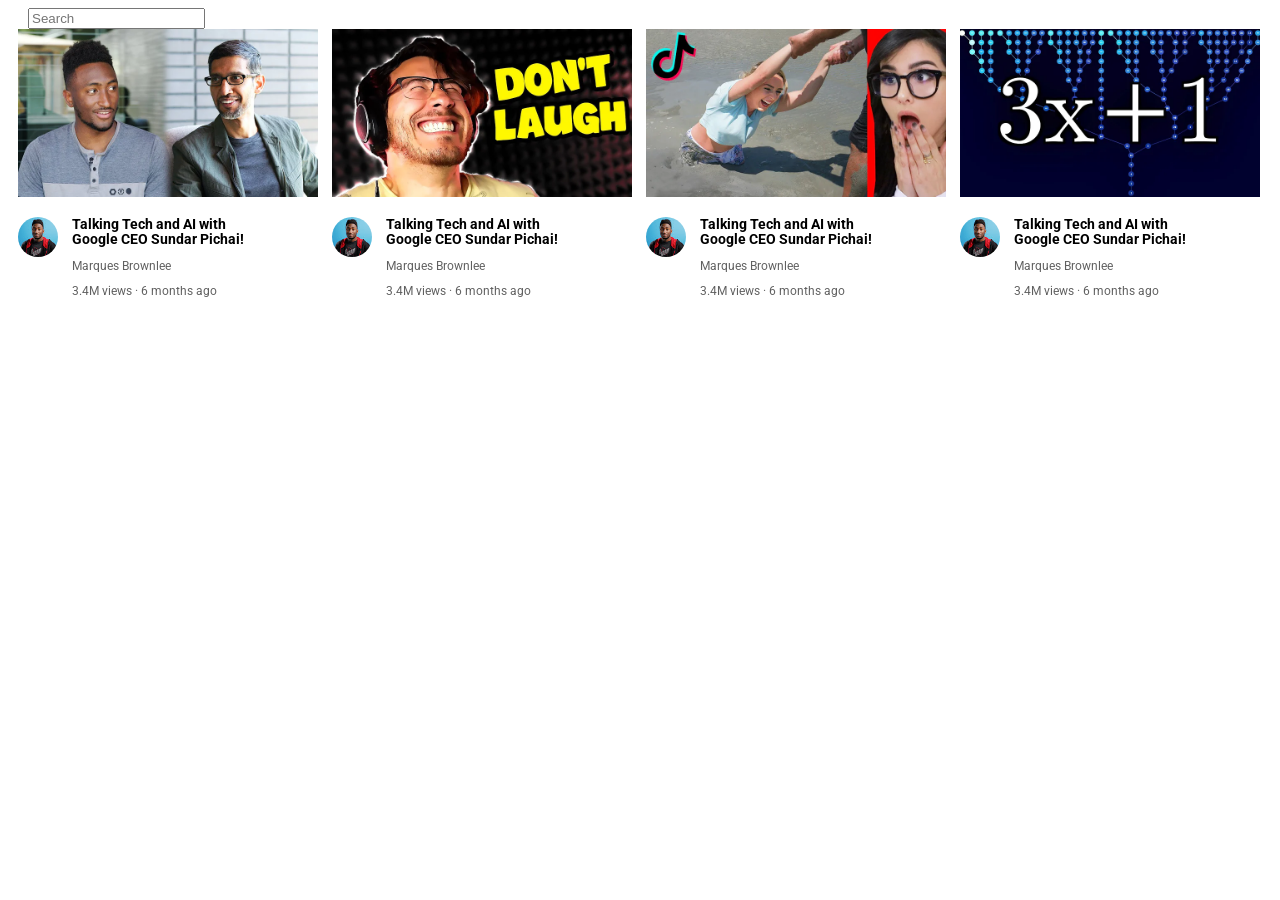
==== Youtube.html @ 8c88473f "cloned video container" ====
<!DOCTYPE html>
<html>

<head>
    <title> YouTube </title>
    <link rel="preconnect" href="https://fonts.googleapis.com">
<link rel="preconnect" href="https://fonts.gstatic.com" crossorigin>
<link href="https://fonts.googleapis.com/css2?family=Roboto:ital,wght@0,100;0,300;0,400;0,500;0,700;0,900;1,100;1,300;1,400;1,500;1,700;1,900&display=swap" rel="stylesheet">
    
    <style>
      p{
        font-family: 'Roboto'; 
        margin-top: 0px;
        margin-bottom: 0px;
      }
      .thumbnail{
        width: 300px;
        display: block;
      }
      .searchbar{
        margin-left: 20px;
        display: block;
      }
      .video-preview{
        width: 300px;
        display: inline-block;
        vertical-align: top;
        margin-left: 10px;
      }
      .video-title{
        margin-top: 0%;
        margin-bottom: 12px;
        font-size: 14px;
        font-weight: bold;
        line-height: 15px;
      }
      .profile{
        display: inline-block;
        width: 50px;
        vertical-align: top;
      }
      .video-info{
        display: inline-block;
        width: 200px;  
      }
      .pro-pic{
        width: 40px;
        border-radius: 50px;
      }
      .video-contain{
        margin-top: 20px;
      }
      .author, .views{
        font-size: 12px;
        margin-top: 0%;
        line-height: 15px;
        color: rgb(96,96,96);
      }
      .author{
        margin-bottom: 10px;
      }
    </style>
  
</head>

<body>
  <input class="searchbar" placeholder="Search">

  <div class="video-preview">
    <div> <img class="thumbnail" src="Youtube/into-to-html/thumbnail-1.webp" alt=""></div>
    <div class="video-contain">
      <div class="profile"> <img class="pro-pic" src="Youtube/into-to-html/channel-1.jpeg" alt=""></div>
      <div class="video-info"> 
        <p class="video-title">Talking Tech and AI with Google CEO Sundar Pichai!</p>
        <p class="author">Marques Brownlee</p>
        <p class="views"> 3.4M views · 6 months ago</p></div> 
      </div> 
  </div>

  <div class="video-preview">
    <div> <img class="thumbnail" src="Youtube/into-to-html/thumbnail-2.webp" alt=""></div>
    <div class="video-contain">
      <div class="profile"> <img class="pro-pic" src="Youtube/into-to-html/channel-1.jpeg" alt=""></div>
      <div class="video-info"> 
        <p class="video-title">Talking Tech and AI with Google CEO Sundar Pichai!</p>
        <p class="author">Marques Brownlee</p>
        <p class="views"> 3.4M views · 6 months ago</p></div> 
      </div> 
  </div>

<div class="video-preview">
    <div> <img class="thumbnail" src="Youtube/into-to-html/thumbnail-3.webp" alt=""></div>
    <div class="video-contain">
      <div class="profile"> <img class="pro-pic" src="Youtube/into-to-html/channel-1.jpeg" alt=""></div>
      <div class="video-info"> 
        <p class="video-title">Talking Tech and AI with Google CEO Sundar Pichai!</p>
        <p class="author">Marques Brownlee</p>
        <p class="views"> 3.4M views · 6 months ago</p></div> 
      </div> 
  </div>

  <div class="video-preview">
    <div> <img class="thumbnail" src="Youtube/into-to-html/thumbnail-4.webp" alt=""></div>
    <div class="video-contain">
      <div class="profile"> <img class="pro-pic" src="Youtube/into-to-html/channel-1.jpeg" alt=""></div>
      <div class="video-info"> 
        <p class="video-title">Talking Tech and AI with Google CEO Sundar Pichai!</p>
        <p class="author">Marques Brownlee</p>
        <p class="views"> 3.4M views · 6 months ago</p></div> 
      </div> 
  </div>

</body>
</html>
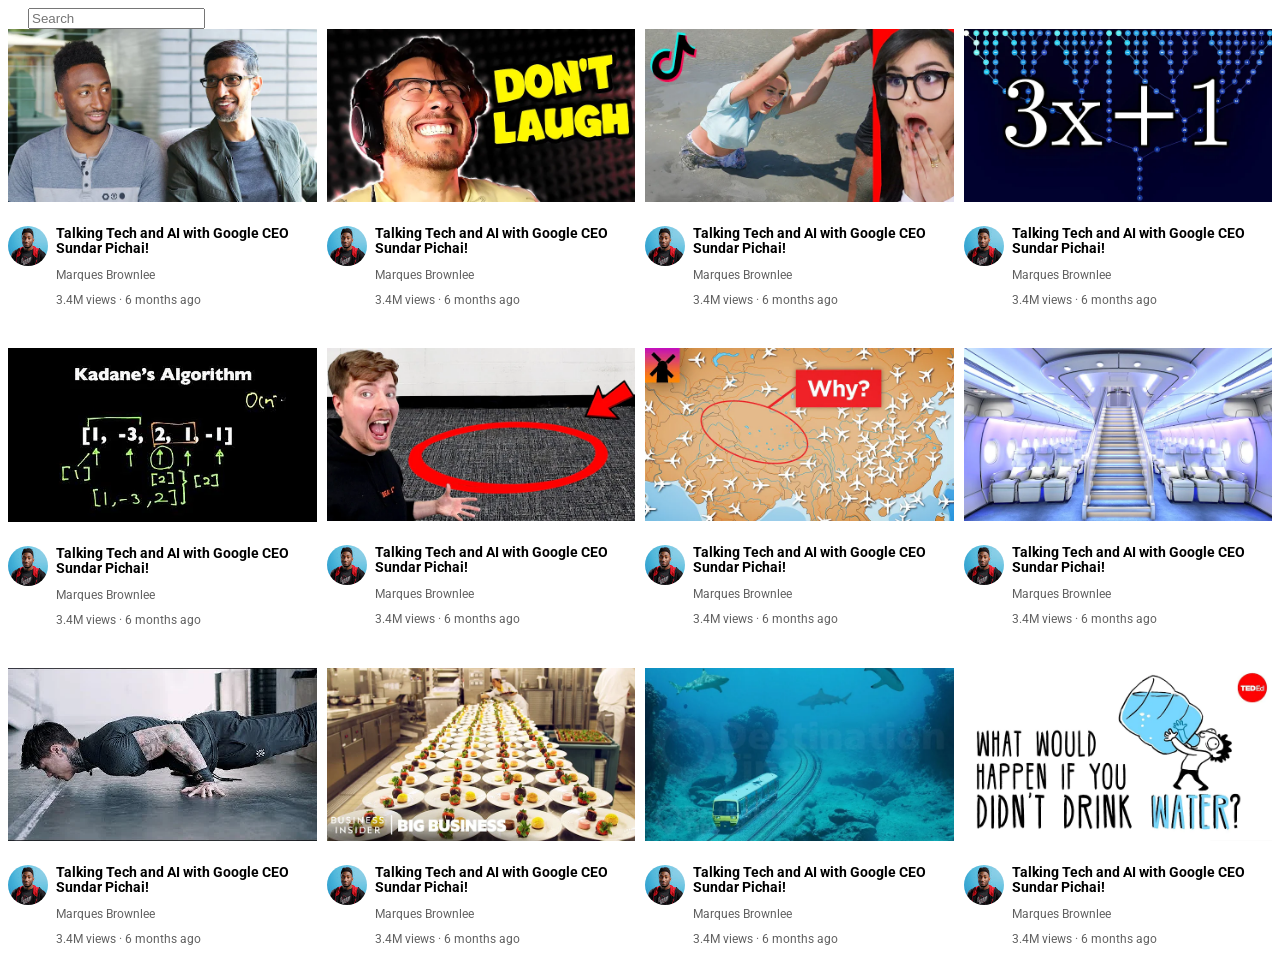
==== commit d57c5d36: "worked on CSS Grid" ====
--- a/Youtube.html
+++ b/Youtube.html
@@ -13,36 +13,19 @@
         margin-top: 0px;
         margin-bottom: 0px;
       }
-      .thumbnail{
-        width: 300px;
-        display: block;
-      }
+     
       .searchbar{
         margin-left: 20px;
         display: block;
       }
-      .video-preview{
-        width: 300px;
-        display: inline-block;
-        vertical-align: top;
-        margin-left: 10px;
-      }
+    
       .video-title{
         margin-top: 0%;
         margin-bottom: 12px;
         font-size: 14px;
-        font-weight: bold;
-        line-height: 15px;
-      }
-      .profile{
-        display: inline-block;
-        width: 50px;
-        vertical-align: top;
-      }
-      .video-info{
-        display: inline-block;
-        width: 200px;  
-      }
+       font-weight: bold; 
+        line-height: 15px;}
+   
       .pro-pic{
         width: 40px;
         border-radius: 50px;
@@ -59,56 +42,161 @@
       .author{
         margin-bottom: 10px;
       }
+      .video-grid{
+        display: grid;
+        grid-template-columns: 40px 1fr;
+        column-gap: 8px;
+      }
+      .video-total-grid{
+        display: grid;
+        grid-template-columns: 1fr 1fr 1fr 1fr;
+        column-gap: 10px;
+        row-gap: 40px;
+      }
+      .thumbnail{
+        width: 100%;
+      }
     </style>
-  
 </head>
 
 <body>
-  <input class="searchbar" placeholder="Search">
-
+  <input class="searchbar" placeholder="Search"> 
+  <div class="video-total-grid"> 
   <div class="video-preview">
     <div> <img class="thumbnail" src="Youtube/into-to-html/thumbnail-1.webp" alt=""></div>
-    <div class="video-contain">
-      <div class="profile"> <img class="pro-pic" src="Youtube/into-to-html/channel-1.jpeg" alt=""></div>
-      <div class="video-info"> 
+    
+    <div class="video-contain"  >
+      <div class="video-grid">
+      <div class="profile" > <img class="pro-pic" src="Youtube/into-to-html/channel-1.jpeg" alt=""></div>
+      <div class="video-info" > 
         <p class="video-title">Talking Tech and AI with Google CEO Sundar Pichai!</p>
         <p class="author">Marques Brownlee</p>
         <p class="views"> 3.4M views · 6 months ago</p></div> 
       </div> 
+    </div>
   </div>
 
   <div class="video-preview">
     <div> <img class="thumbnail" src="Youtube/into-to-html/thumbnail-2.webp" alt=""></div>
-    <div class="video-contain">
-      <div class="profile"> <img class="pro-pic" src="Youtube/into-to-html/channel-1.jpeg" alt=""></div>
-      <div class="video-info"> 
-        <p class="video-title">Talking Tech and AI with Google CEO Sundar Pichai!</p>
-        <p class="author">Marques Brownlee</p>
-        <p class="views"> 3.4M views · 6 months ago</p></div> 
+    <div class="video-contain"> <div class="video-grid">
+      <div class="profile"> <img class="pro-pic" src="Youtube/into-to-html/channel-1.jpeg" alt=""></div>
+      <div class="video-info"> 
+        <p class="video-title">Talking Tech and AI with Google CEO Sundar Pichai!</p>
+        <p class="author">Marques Brownlee</p>
+        <p class="views"> 3.4M views · 6 months ago</p></div> </div>
       </div> 
   </div>
 
 <div class="video-preview">
     <div> <img class="thumbnail" src="Youtube/into-to-html/thumbnail-3.webp" alt=""></div>
-    <div class="video-contain">
-      <div class="profile"> <img class="pro-pic" src="Youtube/into-to-html/channel-1.jpeg" alt=""></div>
-      <div class="video-info"> 
-        <p class="video-title">Talking Tech and AI with Google CEO Sundar Pichai!</p>
-        <p class="author">Marques Brownlee</p>
-        <p class="views"> 3.4M views · 6 months ago</p></div> 
+    <div class="video-contain"><div class="video-grid"> 
+      <div class="profile"> <img class="pro-pic" src="Youtube/into-to-html/channel-1.jpeg" alt=""></div>
+      <div class="video-info"> 
+        <p class="video-title">Talking Tech and AI with Google CEO Sundar Pichai!</p>
+        <p class="author">Marques Brownlee</p>
+        <p class="views"> 3.4M views · 6 months ago</p></div> </div>
       </div> 
   </div>
 
   <div class="video-preview">
     <div> <img class="thumbnail" src="Youtube/into-to-html/thumbnail-4.webp" alt=""></div>
-    <div class="video-contain">
-      <div class="profile"> <img class="pro-pic" src="Youtube/into-to-html/channel-1.jpeg" alt=""></div>
-      <div class="video-info"> 
-        <p class="video-title">Talking Tech and AI with Google CEO Sundar Pichai!</p>
-        <p class="author">Marques Brownlee</p>
-        <p class="views"> 3.4M views · 6 months ago</p></div> 
-      </div> 
-  </div>
+    <div class="video-contain"><div class="video-grid">
+      <div class="profile"> <img class="pro-pic" src="Youtube/into-to-html/channel-1.jpeg" alt=""></div>
+      <div class="video-info"> 
+        <p class="video-title">Talking Tech and AI with Google CEO Sundar Pichai!</p>
+        <p class="author">Marques Brownlee</p>
+        <p class="views"> 3.4M views · 6 months ago</p></div> </div>
+      </div> 
+  </div>
+  <div class="video-preview">
+    <div> <img class="thumbnail" src="Youtube/into-to-html/thumbnail-5.webp" alt=""></div>
+    <div class="video-contain"><div class="video-grid"> 
+      <div class="profile"> <img class="pro-pic" src="Youtube/into-to-html/channel-1.jpeg" alt=""></div>
+      <div class="video-info"> 
+        <p class="video-title">Talking Tech and AI with Google CEO Sundar Pichai!</p>
+        <p class="author">Marques Brownlee</p>
+        <p class="views"> 3.4M views · 6 months ago</p></div> </div>
+      </div> 
+  </div>
+
+
+  <div class="video-preview">
+    <div> <img class="thumbnail" src="Youtube/into-to-html/thumbnail-6.webp" alt=""></div>
+    <div class="video-contain"><div class="video-grid"> 
+      <div class="profile"> <img class="pro-pic" src="Youtube/into-to-html/channel-1.jpeg" alt=""></div>
+      <div class="video-info"> 
+        <p class="video-title">Talking Tech and AI with Google CEO Sundar Pichai!</p>
+        <p class="author">Marques Brownlee</p>
+        <p class="views"> 3.4M views · 6 months ago</p></div> </div>
+      </div> 
+  </div>
+
+  <div class="video-preview">
+    <div> <img class="thumbnail" src="Youtube/into-to-html/thumbnail-7.webp" alt=""></div>
+    <div class="video-contain"><div class="video-grid"> 
+      <div class="profile"> <img class="pro-pic" src="Youtube/into-to-html/channel-1.jpeg" alt=""></div>
+      <div class="video-info"> 
+        <p class="video-title">Talking Tech and AI with Google CEO Sundar Pichai!</p>
+        <p class="author">Marques Brownlee</p>
+        <p class="views"> 3.4M views · 6 months ago</p></div> </div>
+      </div> 
+  </div>
+
+  <div class="video-preview">
+    <div> <img class="thumbnail" src="Youtube/into-to-html/thumbnail-8.webp" alt=""></div>
+    <div class="video-contain"><div class="video-grid"> 
+      <div class="profile"> <img class="pro-pic" src="Youtube/into-to-html/channel-1.jpeg" alt=""></div>
+      <div class="video-info"> 
+        <p class="video-title">Talking Tech and AI with Google CEO Sundar Pichai!</p>
+        <p class="author">Marques Brownlee</p>
+        <p class="views"> 3.4M views · 6 months ago</p></div> </div>
+      </div> 
+  </div>
+
+  <div class="video-preview">
+    <div> <img class="thumbnail" src="Youtube/into-to-html/thumbnail-9.webp" alt=""></div>
+    <div class="video-contain"><div class="video-grid"> 
+      <div class="profile"> <img class="pro-pic" src="Youtube/into-to-html/channel-1.jpeg" alt=""></div>
+      <div class="video-info"> 
+        <p class="video-title">Talking Tech and AI with Google CEO Sundar Pichai!</p>
+        <p class="author">Marques Brownlee</p>
+        <p class="views"> 3.4M views · 6 months ago</p></div> </div>
+      </div> 
+  </div>
+
+  <div class="video-preview">
+    <div> <img class="thumbnail" src="Youtube/into-to-html/thumbnail-10.webp" alt=""></div>
+    <div class="video-contain"><div class="video-grid"> 
+      <div class="profile"> <img class="pro-pic" src="Youtube/into-to-html/channel-1.jpeg" alt=""></div>
+      <div class="video-info"> 
+        <p class="video-title">Talking Tech and AI with Google CEO Sundar Pichai!</p>
+        <p class="author">Marques Brownlee</p>
+        <p class="views"> 3.4M views · 6 months ago</p></div> </div>
+      </div> 
+  </div>
+
+  <div class="video-preview">
+    <div> <img class="thumbnail" src="Youtube/into-to-html/thumbnail-11.webp" alt=""></div>
+    <div class="video-contain"><div class="video-grid"> 
+      <div class="profile"> <img class="pro-pic" src="Youtube/into-to-html/channel-1.jpeg" alt=""></div>
+      <div class="video-info"> 
+        <p class="video-title">Talking Tech and AI with Google CEO Sundar Pichai!</p>
+        <p class="author">Marques Brownlee</p>
+        <p class="views"> 3.4M views · 6 months ago</p></div> </div>
+      </div> 
+  </div>
+
+  <div class="video-preview">
+    <div> <img class="thumbnail" src="Youtube/into-to-html/thumbnail-12.webp" alt=""></div>
+    <div class="video-contain"><div class="video-grid"> 
+      <div class="profile"> <img class="pro-pic" src="Youtube/into-to-html/channel-1.jpeg" alt=""></div>
+      <div class="video-info"> 
+        <p class="video-title">Talking Tech and AI with Google CEO Sundar Pichai!</p>
+        <p class="author">Marques Brownlee</p>
+        <p class="views"> 3.4M views · 6 months ago</p></div> </div>
+      </div> 
+  </div>
+</div>
 
 </body>
 </html>
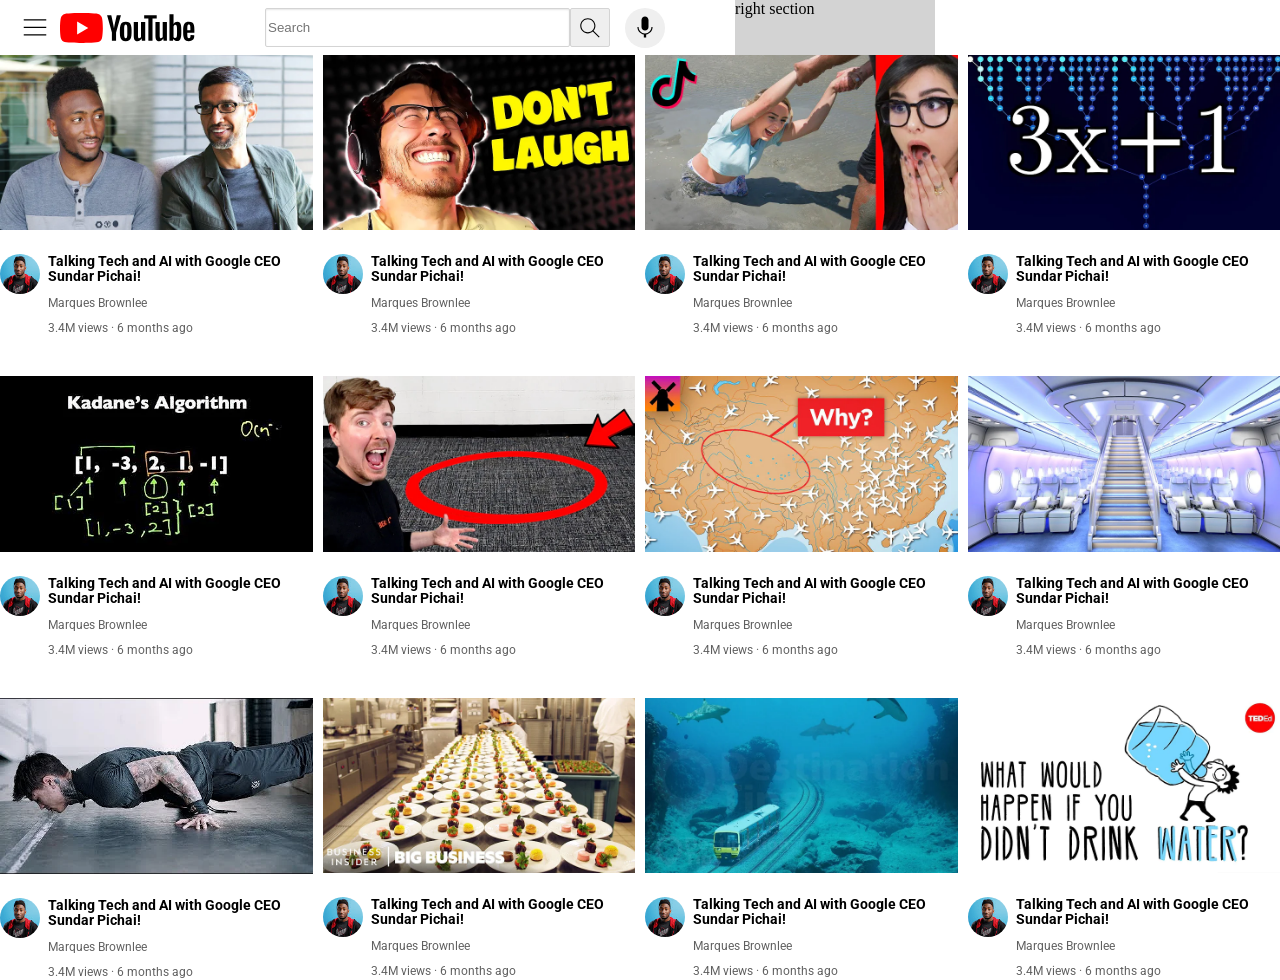
==== commit e9cb0101: "worked on CSS Flex boxes" ====
--- a/Youtube.html
+++ b/Youtube.html
@@ -6,61 +6,19 @@
     <link rel="preconnect" href="https://fonts.googleapis.com">
 <link rel="preconnect" href="https://fonts.gstatic.com" crossorigin>
 <link href="https://fonts.googleapis.com/css2?family=Roboto:ital,wght@0,100;0,300;0,400;0,500;0,700;0,900;1,100;1,300;1,400;1,500;1,700;1,900&display=swap" rel="stylesheet">
-    
-    <style>
-      p{
-        font-family: 'Roboto'; 
-        margin-top: 0px;
-        margin-bottom: 0px;
-      }
-     
-      .searchbar{
-        margin-left: 20px;
-        display: block;
-      }
-    
-      .video-title{
-        margin-top: 0%;
-        margin-bottom: 12px;
-        font-size: 14px;
-       font-weight: bold; 
-        line-height: 15px;}
-   
-      .pro-pic{
-        width: 40px;
-        border-radius: 50px;
-      }
-      .video-contain{
-        margin-top: 20px;
-      }
-      .author, .views{
-        font-size: 12px;
-        margin-top: 0%;
-        line-height: 15px;
-        color: rgb(96,96,96);
-      }
-      .author{
-        margin-bottom: 10px;
-      }
-      .video-grid{
-        display: grid;
-        grid-template-columns: 40px 1fr;
-        column-gap: 8px;
-      }
-      .video-total-grid{
-        display: grid;
-        grid-template-columns: 1fr 1fr 1fr 1fr;
-        column-gap: 10px;
-        row-gap: 40px;
-      }
-      .thumbnail{
-        width: 100%;
-      }
-    </style>
+<link rel="stylesheet" href="styles/general.css">
+<link rel="stylesheet" href="styles/video.css">
+<link rel="stylesheet" href="styles/header.css">
 </head>
 
 <body>
-  <input class="searchbar" placeholder="Search"> 
+
+  <div class="header"> 
+    <div class="left-head"> <img class="three-dot" src="Youtube/into-to-html/hamburger-menu.svg"> <img class="yt-logo" src="Youtube/into-to-html/youtube-logo.svg"></div>
+    <div class="middle-head">  <input class="searchbar" placeholder="Search"> <button class="search-button"><img class="Search-icon" src="Youtube/into-to-html/search.svg"  alt=""> </button> <button class="voice-button"><img class="voice-logo" src="Youtube/into-to-html/voice-search-icon.svg" alt="">  </button></div>
+    <div class="right-head"> right section</div>
+  </div>
+ 
   <div class="video-total-grid"> 
   <div class="video-preview">
     <div> <img class="thumbnail" src="Youtube/into-to-html/thumbnail-1.webp" alt=""></div>
--- a/styles/general.css
+++ b/styles/general.css
@@ -0,0 +1,8 @@
+p{
+  font-family: 'Roboto'; 
+  margin-top: 0px;
+  margin-bottom: 0px;
+}
+body{
+  margin: 0;
+}
--- a/styles/video.css
+++ b/styles/video.css
@@ -0,0 +1,40 @@
+
+ 
+
+.video-title{
+  margin-top: 0%;
+  margin-bottom: 12px;
+  font-size: 14px;
+ font-weight: bold; 
+  line-height: 15px;}
+
+.pro-pic{
+  width: 40px;
+  border-radius: 50px;
+}
+.video-contain{
+  margin-top: 20px;
+}
+.author, .views{
+  font-size: 12px;
+  margin-top: 0%;
+  line-height: 15px;
+  color: rgb(96,96,96);
+}
+.author{
+  margin-bottom: 10px;
+}
+.video-grid{
+  display: grid;
+  grid-template-columns: 40px 1fr;
+  column-gap: 8px;
+}
+.video-total-grid{
+  display: grid;
+  grid-template-columns: 1fr 1fr 1fr 1fr;
+  column-gap: 10px;
+  row-gap: 40px;
+}
+.thumbnail{
+  width: 100%;
+}
--- a/styles/header.css
+++ b/styles/header.css
@@ -0,0 +1,66 @@
+.header{
+  height: 55px;
+  display: flex;
+  flex-direction: row;
+
+}
+.left-head{
+  display: flex;
+  align-items: center;
+   
+}
+.right-head{
+  background-color: lightgray;
+  width: 200px;
+}
+.middle-head{
+  flex: 1;
+  margin-left: 70px;
+  margin-right: 70px;
+  max-width: 400px;
+  display: flex;
+  align-items: center;
+}
+.three-dot{
+  height: 30px;
+  margin-right: 10px;
+  margin-left: 20px;
+}
+.yt-logo{
+  height: 30px;
+}
+
+ 
+.Search-icon{
+  margin-top: 4px;
+  
+}
+.search-button{
+  height: 39px;
+  width: 40px;
+  border-width: 1px;
+  border-style: solid;
+  border-left: -1;
+  border-radius: 2px;
+  border-color: rgb(212, 212, 212);
+}
+.voice-button{
+  height: 40px;
+  width: 40px;
+  margin-left: 15px;
+  border-radius: 20px;
+  border-style: none;
+  margin-top: 1px;
+  
+}
+.Search-icon::placeholder{
+  font-family: 'Roboto';
+  font-size: 14px;
+}
+.searchbar{
+  flex: 1;
+  height: 35px;
+  border-radius: 2px;
+  box-shadow: inset 0 1px 2px rgba(0,0,0,0.1);
+  border: 1px solid rgb(212, 212, 212)
+}
